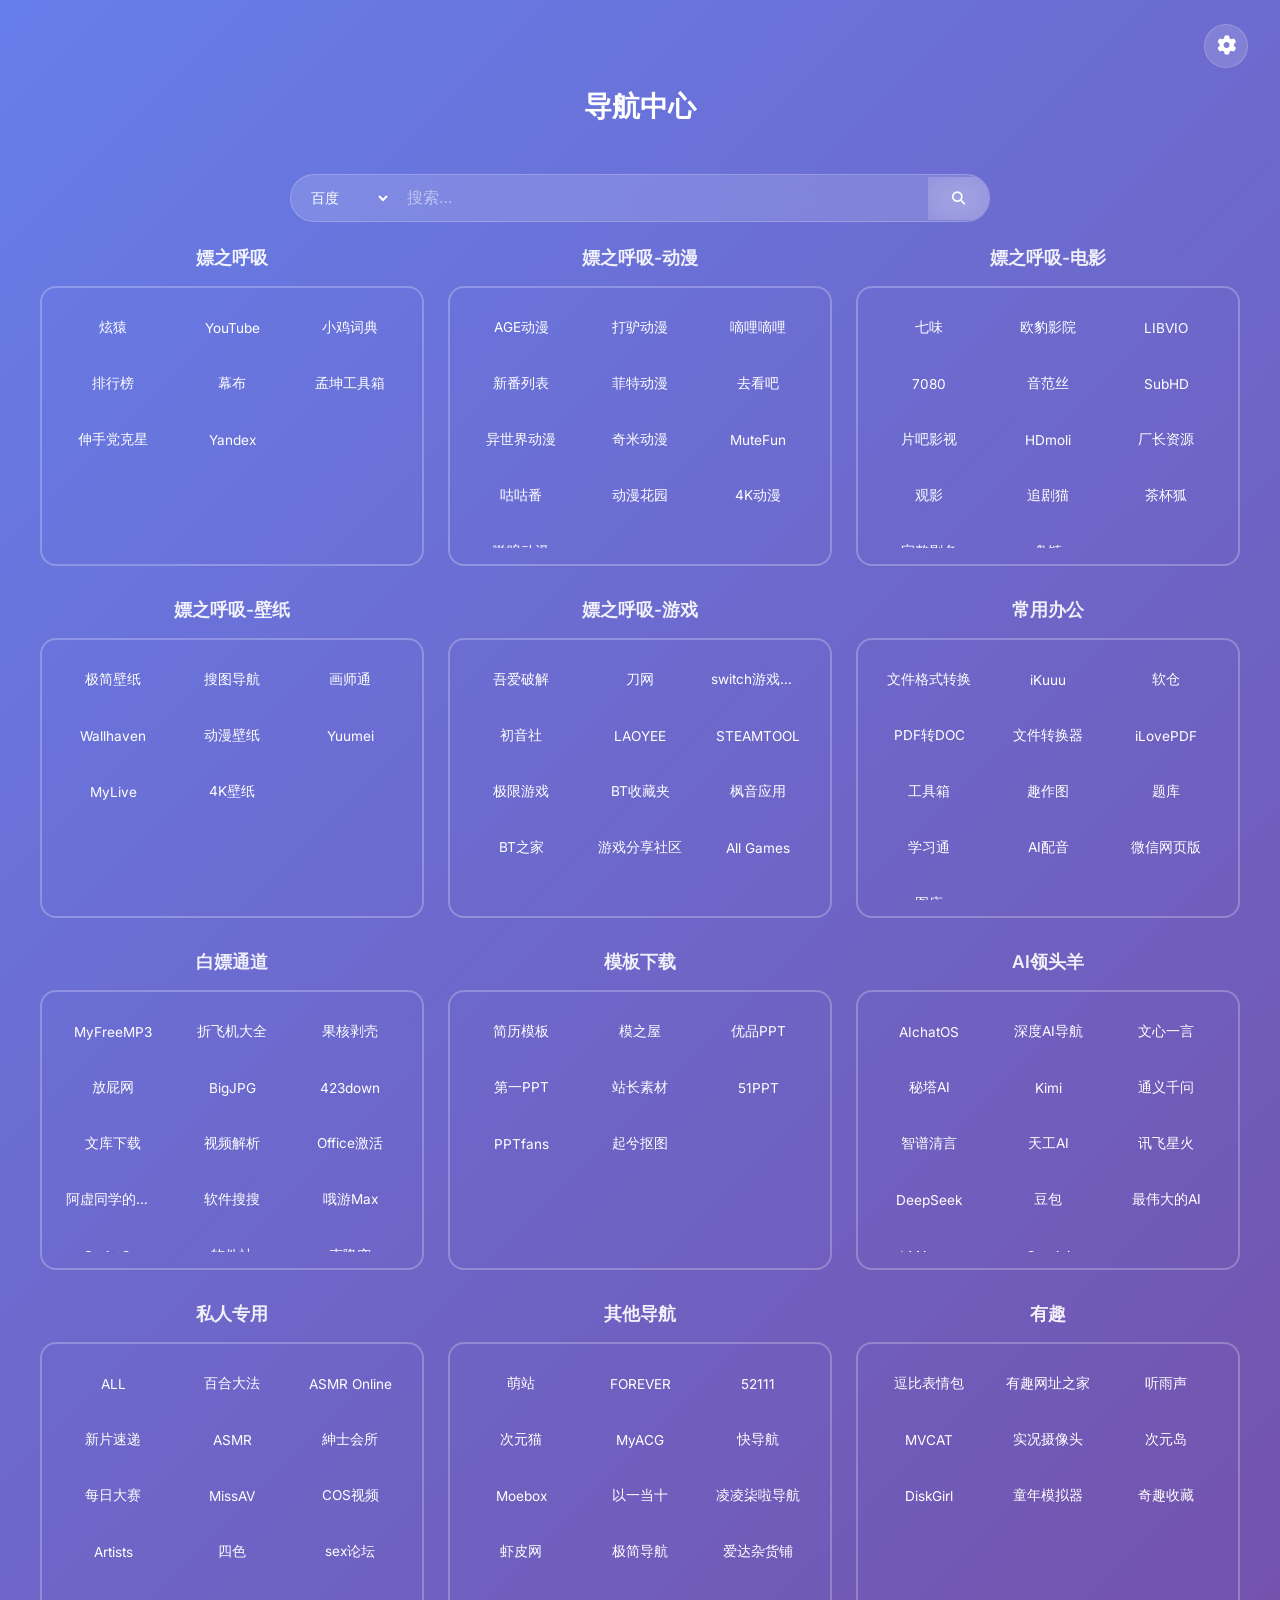
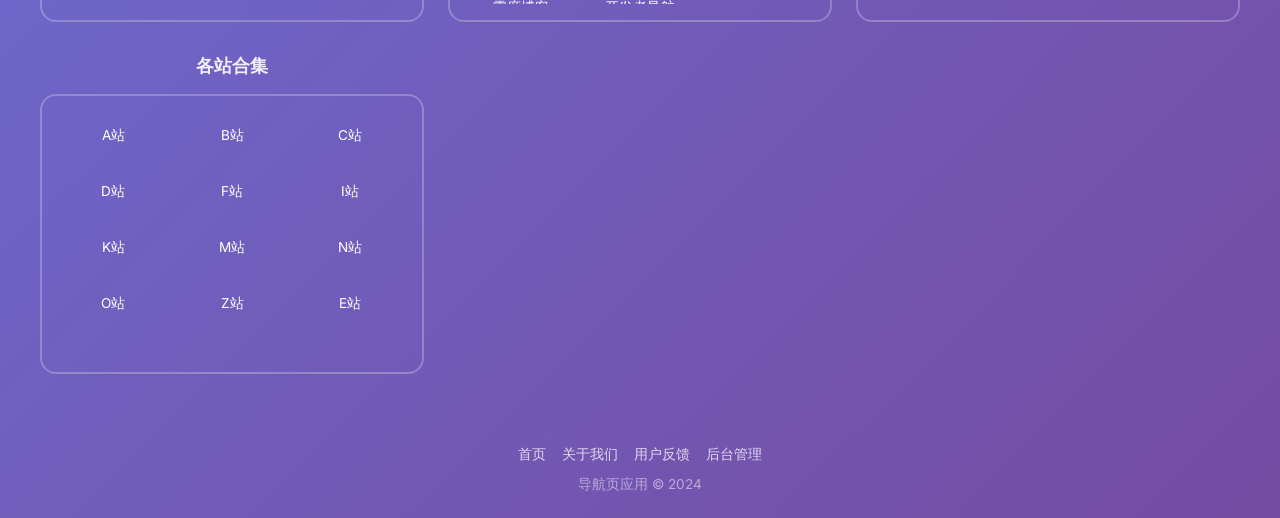
==== index.html @ 9cd2c19a "Add files via upload" ====
<!DOCTYPE html>
<html lang="zh-CN">
<head>
    <meta charset="UTF-8">
    <meta name="viewport" content="width=device-width, initial-scale=1.0">
    <title>导航页</title>
    <link rel="stylesheet" href="style.css">
    <link href="https://fonts.googleapis.com/css2?family=Inter:wght@300;400;500;600;700&display=swap" rel="stylesheet">
    <link rel="stylesheet" href="https://cdnjs.cloudflare.com/ajax/libs/font-awesome/6.4.0/css/all.min.css">
</head>
<body>
    <div id="app">
        <header class="header" id="header">
            <div class="header-content">
                <div class="logo" id="siteLogo">
                    <span>导航中心</span>
                </div>
                <div class="header-actions">
                    <button class="settings-btn" id="adminBtn" title="后台管理">
                        <i class="fas fa-cog"></i>
                    </button>
                </div>
            </div>
        </header>

        <div class="search-section">
            <div class="search-container">
                <select id="searchEngine" class="search-engine-select">
                    <option value="google">Google</option>
                    <option value="baidu" selected>百度</option>
                    <option value="bing">Bing</option>
                    <option value="nav">导航</option>
                </select>
                <div class="search-input-wrapper">
                    <input
                        type="text"
                        id="searchInput"
                        placeholder="搜索..."
                        class="search-input"
                    >
                    <button class="search-clear" id="searchClear" style="display: none;">
                        ×
                    </button>
                </div>
                <button class="search-btn" id="searchBtn">
                    <i class="fas fa-search"></i>
                </button>
            </div>
        </div>

        <main class="main-content">
            <div id="categoriesContainer" class="categories-container"></div>
        </main>

        <footer class="footer">
            <nav class="footer-links" aria-label="底部导航">
                <a href="index.html">首页</a>
                <a href="about.html">关于我们</a>
                <a href="feedback.html">用户反馈</a>
                <a href="admin.html">后台管理</a>
            </nav>
            <p>导航页应用 © 2024</p>
        </footer>
    </div>

    <div id="confirmModal" class="modal-overlay">
        <div class="modal-content small-modal">
            <div class="modal-header">
                <h2>确认删除</h2>
                <button class="modal-close" id="confirmModalClose">
                    ×
                </button>
            </div>
            <div class="modal-body">
                <p id="confirmMessage">确定要删除吗？</p>
            </div>
            <div class="modal-footer">
                <button class="btn btn-secondary" id="confirmCancel">取消</button>
                <button class="btn btn-danger" id="confirmDelete">删除</button>
            </div>
        </div>
    </div>

    <div id="loadingOverlay" class="loading-overlay">
        <div class="loading-spinner">
            <div class="spinner"></div>
            <p>加载中...</p>
        </div>
    </div>

    <script src="app.js"></script>
</body>
</html>
---- style.css ----
/* 基础样式重置 */
* {
    margin: 0;
    padding: 0;
    box-sizing: border-box;
}

/* CSS变量定义 */
:root {
    --primary-color: #6366f1;
    --primary-hover: #4f46e5;
    --secondary-color: #64748b;
    --success-color: #10b981;
    --danger-color: #ef4444;
    --warning-color: #f59e0b;
    
    --bg-gradient-1: linear-gradient(135deg, #667eea 0%, #764ba2 100%);
    --bg-gradient-2: linear-gradient(135deg, #f093fb 0%, #f5576c 100%);
    --bg-gradient-3: linear-gradient(135deg, #4facfe 0%, #00f2fe 100%);
    --bg-solid: #1e1e2e;
    
    --font-size-small: 0.9rem;
    --font-size-medium: 1rem;
    --font-size-large: 1.1rem;
    
    --transition-fast: 0.15s ease;
    --transition-normal: 0.3s ease;
    --transition-slow: 0.5s ease;
    
    --shadow-sm: 0 2px 8px rgba(0, 0, 0, 0.08);
    --shadow-md: 0 4px 16px rgba(0, 0, 0, 0.12);
    --shadow-lg: 0 8px 32px rgba(0, 0, 0, 0.16);
    --shadow-glow: 0 0 20px rgba(99, 102, 241, 0.3);
    
    --radius-sm: 8px;
    --radius-md: 12px;
    --radius-lg: 16px;
    --radius-xl: 24px;
}

/* 背景样式类 */
.bg-gradient1 { background: var(--bg-gradient-1); }
.bg-gradient2 { background: var(--bg-gradient-2); }
.bg-gradient3 { background: var(--bg-gradient-3); }
.bg-solid { background: var(--bg-solid); }
.bg-custom { 
    background-size: cover;
    background-position: center;
    background-repeat: no-repeat;
}

/* 字体大小类 */
.font-small { font-size: var(--font-size-small); }
.font-medium { font-size: var(--font-size-medium); }
.font-large { font-size: var(--font-size-large); }

/* 布局样式类 */
.layout-grid { display: grid; }
.layout-list { display: flex; flex-direction: column; }

/* 基础布局 */
html {
    scroll-behavior: smooth;
}

body {
    font-family: 'Inter', -apple-system, BlinkMacSystemFont, 'Segoe UI', Roboto, sans-serif;
    min-height: 100vh;
    background: var(--bg-gradient-1);
    color: #ffffff;
    font-size: var(--font-size-medium);
    transition: background var(--transition-normal), font-size var(--transition-fast);
    background-attachment: fixed;
    overflow-x: hidden;
}

#app {
    min-height: 100vh;
    display: flex;
    flex-direction: column;
    padding-top: 8vh;
}

/* 头部样式 */
.header {
    position: static;
    background: transparent;
    border-bottom: none;
    transition: all var(--transition-normal);
}

.header-content {
    max-width: 1200px;
    margin: 0 auto;
    padding: 1rem 2rem;
    display: flex;
    justify-content: space-between;
    align-items: center;
}

.header-actions {
    display: flex;
    align-items: center;
    gap: 0.75rem;
    animation: fadeInRight 0.5s ease;
}

body:not(.admin-page) .header-actions {
    position: fixed;
    top: 1.5rem;
    right: 2rem;
    z-index: 100;
}

.login-btn {
    display: flex;
    align-items: center;
    justify-content: center;
    width: 44px;
    height: 44px;
    padding: 0;
    background: rgba(255, 255, 255, 0.15);
    backdrop-filter: blur(10px);
    -webkit-backdrop-filter: blur(10px);
    border: 1px solid rgba(255, 255, 255, 0.2);
    border-radius: 50%;
    color: white;
    font-size: 1.3rem;
    cursor: pointer;
    transition: all var(--transition-normal);
    text-decoration: none;
    position: relative;
}

.login-btn:hover {
    background: rgba(255, 255, 255, 0.25);
    transform: scale(1.1);
    box-shadow: var(--shadow-md);
}

.logo {
    font-size: 1.75rem;
    font-weight: 700;
    text-align: center;
    flex: 1;
}

@keyframes fadeInLeft {
    from { opacity: 0; transform: translateX(-20px); }
    to { opacity: 1; transform: translateX(0); }
}

.header-actions {
    animation: fadeInRight 0.5s ease;
}

@keyframes fadeInRight {
    from { opacity: 0; transform: translateX(20px); }
    to { opacity: 1; transform: translateX(0); }
}

/* 按钮样式 */
.btn {
    display: inline-flex;
    align-items: center;
    gap: 0.5rem;
    padding: 0.625rem 1.25rem;
    border: none;
    border-radius: var(--radius-md);
    font-size: 0.9rem;
    font-weight: 500;
    cursor: pointer;
    transition: all var(--transition-fast);
    text-decoration: none;
    position: relative;
    overflow: hidden;
}

.btn::before {
    content: '';
    position: absolute;
    top: 0;
    left: -100%;
    width: 100%;
    height: 100%;
    background: linear-gradient(90deg, transparent, rgba(255, 255, 255, 0.2), transparent);
    transition: left var(--transition-normal);
}

.btn:hover::before {
    left: 100%;
}

.btn-primary {
    background: var(--primary-color);
    color: white;
}

.btn-primary:hover {
    background: var(--primary-hover);
    transform: translateY(-2px);
    box-shadow: var(--shadow-glow);
}

.btn-secondary {
    background: rgba(255, 255, 255, 0.1);
    color: white;
    border: 1px solid rgba(255, 255, 255, 0.2);
}

.btn-secondary:hover {
    background: rgba(255, 255, 255, 0.2);
    border-color: rgba(255, 255, 255, 0.3);
}

/* 设置图标按钮 */
.settings-btn {
    position: static;
    width: 44px;
    height: 44px;
    padding: 0;
    background: rgba(255, 255, 255, 0.15);
    backdrop-filter: blur(10px);
    border: 1px solid rgba(255, 255, 255, 0.2);
    border-radius: 50%;
    display: flex;
    align-items: center;
    justify-content: center;
    cursor: pointer;
    transition: all var(--transition-normal);
    color: white;
    font-size: 1.2rem;
}

.settings-btn:hover {
    background: rgba(255, 255, 255, 0.25);
    transform: rotate(90deg) scale(1.1);
    box-shadow: var(--shadow-md);
}

.settings-btn:active {
    transform: rotate(90deg) scale(0.95);
}

.btn-danger {
    background: var(--danger-color);
    color: white;
}

.btn-danger:hover {
    background: #dc2626;
    transform: translateY(-2px);
}

.btn-sm {
    padding: 0.5rem 1rem;
    font-size: 0.8rem;
}

.btn.w-full {
    width: 100%;
    justify-content: center;
}

.static-page .btn-secondary {
    background: #ffffff;
    color: #374151;
    border: 1px solid #d1d5db;
}

.static-page .btn-secondary:hover {
    background: #f9fafb;
    border-color: #9ca3af;
}

.static-page .btn-secondary i {
    color: #6b7280;
}

/* 搜索区域 */
.search-section {
    padding: 2rem 2rem 1rem;
    animation: fadeInDown 0.5s ease;
}

@keyframes fadeInDown {
    from { opacity: 0; transform: translateY(-20px); }
    to { opacity: 1; transform: translateY(0); }
}

.search-container {
    max-width: 700px;
    margin: 0 auto;
    position: relative;
    display: flex;
    align-items: center;
    background: rgba(255, 255, 255, 0.15);
    backdrop-filter: blur(20px);
    border: 1px solid rgba(255, 255, 255, 0.2);
    border-radius: var(--radius-xl);
    overflow: hidden;
    transition: all var(--transition-normal);
}

.search-container:focus-within {
    background: rgba(255, 255, 255, 0.2);
    box-shadow: 0 0 20px rgba(99, 102, 241, 0.2);
}

.search-engine-select {
    padding: 0.875rem 1rem;
    font-size: 0.9rem;
    border: none;
    background: transparent;
    color: white;
    cursor: pointer;
    min-width: 100px;
    transition: all var(--transition-fast);
}

.search-engine-select:focus {
    outline: none;
    background: rgba(255, 255, 255, 0.1);
}

.search-engine-select option {
    background: #1a1a2e;
    color: white;
}

.search-input-wrapper {
    flex: 1;
    display: flex;
    align-items: center;
}

.search-input {
    flex: 1;
    padding: 0.875rem 1rem;
    font-size: 1rem;
    border: none;
    background: transparent;
    color: white;
    transition: all var(--transition-fast);
}

.search-input:focus {
    outline: none;
}

.search-input::placeholder {
    color: rgba(255, 255, 255, 0.5);
}

.search-input.small {
    padding: 0.5rem 0.75rem;
    font-size: 0.85rem;
}

.search-clear {
    background: none;
    border: none;
    color: rgba(255, 255, 255, 0.6);
    cursor: pointer;
    font-size: 1.2rem;
    padding: 0.5rem;
    line-height: 1;
    transition: color var(--transition-fast);
    margin-right: 0.5rem;
}

.search-clear:hover {
    color: white;
}

.search-btn {
    border-radius: 0;
    padding: 0.875rem 1.5rem;
    border: none;
    background: rgba(255, 255, 255, 0.12);
    backdrop-filter: blur(12px);
    -webkit-backdrop-filter: blur(12px);
    color: white;
    transition: all var(--transition-fast);
}

.search-btn:hover {
    background: rgba(255, 255, 255, 0.22);
}

/* 主内容区域 */
.main-content {
    flex: 1;
    padding: 1rem 2rem 3rem;
    padding-top: 0;
}

.categories-container {
    max-width: 1200px;
    margin: 0 auto;
    display: grid;
    grid-template-columns: repeat(3, 1fr);
    grid-template-rows: repeat(3, 1fr);
    gap: 1.5rem;
    height: auto;
    min-height: 0;
}

.category-wrapper {
    animation: fadeInUp 0.5s ease backwards;
    display: flex;
    flex-direction: column;
    height: 100%;
}

@keyframes fadeInUp {
    from { opacity: 0; transform: translateY(20px); }
    to { opacity: 1; transform: translateY(0); }
}

.category-title {
    text-align: center;
    font-size: 1.1rem;
    font-weight: 600;
    margin-bottom: 0.5rem;
    padding: 0.5rem;
    color: rgba(255, 255, 255, 0.9);
    z-index: 1;
    position: relative;
}

.category-card {
    background: transparent;
    backdrop-filter: none;
    -webkit-backdrop-filter: none;
    border-radius: var(--radius-lg);
    padding: 1rem;
    border: 2px solid rgba(255, 255, 255, 0.25);
    transition: all var(--transition-normal);
    height: 280px;
    overflow: hidden;
    display: flex;
    flex-direction: column;
    position: relative;
    will-change: transform, background, backdrop-filter;
    backface-visibility: hidden;
    transform-style: preserve-3d;
}

.category-card::before {
    content: '';
    position: absolute;
    top: 0;
    left: 0;
    right: 0;
    bottom: 0;
    background: transparent;
    border-radius: var(--radius-lg);
    transition: all var(--transition-normal);
    pointer-events: none;
    z-index: 1;
}

.category-card:hover {
    transform: translateY(-4px);
    box-shadow: var(--shadow-lg);
    border-color: rgba(255, 255, 255, 0.4);
    background: rgba(255, 255, 255, 0.12);
    backdrop-filter: blur(16px);
    -webkit-backdrop-filter: blur(16px);
}

.category-links {
    display: grid;
    grid-template-columns: repeat(3, 1fr);
    gap: 0.5rem;
    flex: 1;
    min-height: 0;
    overflow-y: auto;
    scrollbar-width: none;
    -ms-overflow-style: none;
    height: 100%;
    max-height: none;
    padding-right: 0;
    position: relative;
    z-index: 1;
    align-content: flex-start;
}

.category-links::-webkit-scrollbar {
    display: none;
    width: 0;
}

.category-links {
    -ms-overflow-style: none;
    scrollbar-width: none;
}

.link-item {
    display: flex;
    align-items: center;
    justify-content: center;
    padding: 0.625rem 0.5rem;
    border-radius: var(--radius-sm);
    background: transparent;
    cursor: pointer;
    transition: all var(--transition-fast);
    text-decoration: none;
    color: white;
    position: relative;
    border: none;
    height: 48px;
    min-height: 48px;
    font-size: 0.85rem;
    overflow: hidden;
    white-space: nowrap;
    text-overflow: ellipsis;
    max-width: 100%;
}

.link-item::after {
    content: '';
    position: absolute;
    bottom: 0;
    left: 50%;
    width: 0;
    height: 2px;
    background: var(--primary-color);
    transition: all var(--transition-normal);
    transform: translateX(-50%);
}

.link-item:hover::after {
    width: 60%;
}

.link-item:hover {
    background: rgba(255, 255, 255, 0.2);
}

.link-name {
    font-size: 0.85rem;
    white-space: nowrap;
    overflow: hidden;
    text-overflow: ellipsis;
    text-align: center;
}

/* 列表布局样式 */
.layout-list .categories-container {
    grid-template-columns: 1fr;
    max-width: 600px;
}

.layout-list .category-links {
    grid-template-columns: 1fr;
}

/* 页脚 */
.footer {
    padding: 1.5rem;
    text-align: center;
    color: rgba(255, 255, 255, 0.5);
    font-size: 0.85rem;
}

.footer-links {
    display: flex;
    align-items: center;
    justify-content: center;
    flex-wrap: wrap;
    gap: 0.75rem 1rem;
    margin-bottom: 0.75rem;
}

.footer-links a {
    color: rgba(255, 255, 255, 0.78);
    text-decoration: none;
    font-weight: 500;
    transition: color var(--transition-fast), transform var(--transition-fast);
}

.footer-links a:hover,
.footer-links a.active {
    color: #ffffff;
    transform: translateY(-1px);
}

.admin-footer {
    color: #6b7280;
}

.admin-footer .footer-links a,
.auth-footer-links a {
    color: #4f46e5;
}

.admin-footer .footer-links a:hover,
.auth-footer-links a:hover {
    color: #312e81;
}

/* 弹窗遮罩 */
.modal-overlay {
    position: fixed;
    top: 0;
    left: 0;
    width: 100%;
    height: 100%;
    background: rgba(0, 0, 0, 0.6);
    backdrop-filter: blur(5px);
    display: none;
    align-items: center;
    justify-content: center;
    z-index: 1000;
    animation: fadeIn 0.2s ease;
}

@keyframes fadeIn {
    from { opacity: 0; }
    to { opacity: 1; }
}

.modal-overlay.active {
    display: flex;
}

.modal-content {
    background: #1a1a2e;
    border-radius: var(--radius-lg);
    width: 90%;
    max-width: 600px;
    max-height: 90vh;
    overflow: hidden;
    box-shadow: var(--shadow-lg);
    animation: slideUp 0.3s ease;
}

@keyframes slideUp {
    from { opacity: 0; transform: translateY(20px); }
    to { opacity: 1; transform: translateY(0); }
}

.small-modal {
    max-width: 450px;
}

.modal-header {
    display: flex;
    justify-content: space-between;
    align-items: center;
    padding: 1.25rem 1.5rem;
    border-bottom: 1px solid rgba(255, 255, 255, 0.1);
}

.modal-header h2 {
    font-size: 1.25rem;
    font-weight: 600;
}

.modal-close {
    background: none;
    border: none;
    color: rgba(255, 255, 255, 0.6);
    cursor: pointer;
    font-size: 1.5rem;
    padding: 0.5rem;
    border-radius: var(--radius-sm);
    transition: all var(--transition-fast);
    line-height: 1;
}

.modal-close:hover {
    background: rgba(255, 255, 255, 0.1);
    color: white;
}

.modal-body {
    padding: 1.5rem;
    max-height: calc(90vh - 140px);
    overflow-y: auto;
}

.modal-footer {
    display: flex;
    justify-content: flex-end;
    gap: 0.75rem;
    padding: 1rem 1.5rem;
    border-top: 1px solid rgba(255, 255, 255, 0.1);
}

/* 表单样式 */
.form-group {
    margin-bottom: 1rem;
}

.form-group label {
    display: block;
    font-size: 0.85rem;
    font-weight: 500;
    color: rgba(255, 255, 255, 0.8);
    margin-bottom: 0.5rem;
}

.form-group input,
.form-group select {
    width: 100%;
    padding: 0.75rem;
    border: 1px solid rgba(255, 255, 255, 0.2);
    border-radius: var(--radius-sm);
    background: rgba(255, 255, 255, 0.05);
    color: white;
    font-size: 0.9rem;
    transition: all var(--transition-fast);
}

.form-group input:focus,
.form-group select:focus {
    outline: none;
    border-color: var(--primary-color);
    background: rgba(255, 255, 255, 0.1);
}

.form-group input::placeholder {
    color: rgba(255, 255, 255, 0.4);
}

.form-row {
    display: flex;
    gap: 0.75rem;
    align-items: flex-end;
}

.flex-1 {
    flex: 1;
}

/* 加载动画 */
.loading-overlay {
    position: fixed;
    top: 0;
    left: 0;
    width: 100%;
    height: 100%;
    background: rgba(0, 0, 0, 0.8);
    display: flex;
    align-items: center;
    justify-content: center;
    z-index: 2000;
}

.loading-spinner {
    display: flex;
    flex-direction: column;
    align-items: center;
    gap: 1rem;
}

.spinner {
    width: 50px;
    height: 50px;
    border: 4px solid rgba(255, 255, 255, 0.1);
    border-top-color: var(--primary-color);
    border-radius: 50%;
    animation: spin 1s linear infinite;
}

@keyframes spin {
    to { transform: rotate(360deg); }
}

.loading-spinner p {
    color: rgba(255, 255, 255, 0.7);
    font-size: 0.9rem;
}

/* 响应式设计 */
@media (max-width: 768px) {
    .header-content {
        padding: 0.75rem 1rem;
    }

    .logo {
        font-size: 1.25rem;
    }

    .search-section {
        padding: 1.5rem 1rem 0.5rem;
    }

    .search-container {
        flex-wrap: wrap;
    }

    .search-engine-select {
        flex: 1;
        min-width: auto;
    }

    .search-input {
        flex: 1;
        min-width: 200px;
    }

    .main-content {
        padding: 0.5rem 1rem 2rem;
    }

    .categories-container {
        grid-template-columns: 1fr;
        gap: 1rem;
    }

    .category-card {
        padding: 0.75rem;
    }

    .category-links {
        grid-template-columns: repeat(2, 1fr);
    }

    .modal-content {
        width: 95%;
        margin: 1rem;
    }
}

@media (max-width: 480px) {
    .header-content {
        padding: 0.5rem 0.75rem;
    }

    .logo {
        font-size: 1.1rem;
    }

    .btn {
        padding: 0.5rem 0.75rem;
        font-size: 0.8rem;
    }

    .search-input {
        padding: 0.75rem;
    }

    .category-title {
        font-size: 1rem;
    }

    .link-name {
        font-size: 0.8rem;
    }

    .category-links {
        grid-template-columns: 1fr;
    }
}

/* 滚动条样式 - 隐藏页面右侧滚动条 */
::-webkit-scrollbar {
    width: 0;
    height: 0;
}

::-webkit-scrollbar-track {
    background: transparent;
}

::-webkit-scrollbar-thumb {
    background: transparent;
}

/* 分类夹内部滚动条 - 隐藏但保留功能 */

/* 动画性能优化 */
.category-card,
.link-item,
.btn {
    will-change: transform;
    backface-visibility: hidden;
}

/* 焦点样式 */
button:focus-visible,
input:focus-visible,
select:focus-visible {
    outline: 2px solid var(--primary-color);
    outline-offset: 2px;
}

/* Toast提示 */
.toast {
    animation: slideUp 0.3s ease;
}

/* ===== 后台管理页面样式 ===== */
.admin-page {
    background: #ffffff;
    min-height: 100vh;
    display: flex;
    flex-direction: column;
    color: #1a1a2e;
}

.admin-header {
    background: #ffffff;
    border-bottom: 1px solid #e5e7eb;
    position: sticky;
    top: 0;
    z-index: 100;
    box-shadow: 0 2px 8px rgba(0, 0, 0, 0.05);
}

.admin-header-content {
    max-width: 1400px;
    margin: 0 auto;
    padding: 1rem 2rem;
    display: flex;
    justify-content: space-between;
    align-items: center;
    gap: 2rem;
}

.admin-header .logo {
    font-size: 1.25rem;
    font-weight: 600;
    flex: none;
    color: #1a1a2e;
}

.admin-top-nav {
    flex: 1;
    display: flex;
    justify-content: center;
    gap: 0.5rem;
}

.admin-main {
    flex: 1;
    display: flex;
    flex-direction: column;
}

.quick-add-section {
    padding: 1rem 2rem;
    background: #f9fafb;
    border-bottom: 1px solid #e5e7eb;
}

.quick-add-container {
    max-width: 1400px;
    margin: 0 auto;
}

.quick-add-header {
    margin-bottom: 0.75rem;
}

.quick-add-header h3 {
    font-size: 0.95rem;
    font-weight: 600;
    color: #374151;
}

.quick-add-btn {
    padding: 0.75rem 1.5rem;
    white-space: nowrap;
    align-self: flex-end;
    margin-bottom: 0.5rem;
}

.admin-content {
    flex: 1;
}

.nav-item {
    display: flex;
    align-items: center;
    gap: 0.5rem;
    padding: 0.625rem 1.25rem;
    background: none;
    border: none;
    color: #6b7280;
    cursor: pointer;
    font-size: 0.9rem;
    text-align: center;
    transition: all var(--transition-fast);
    border-radius: var(--radius-md);
    border-bottom: 2px solid transparent;
}

.nav-item:hover {
    background: rgba(99, 102, 241, 0.05);
    color: #374151;
}

.nav-item.active {
    background: rgba(99, 102, 241, 0.1);
    color: var(--primary-color);
    border-bottom-color: var(--primary-color);
}

.admin-panel {
    flex: 1;
    padding: 1.5rem 2rem;
    overflow-y: auto;
}

.panel-section {
    animation: fadeIn 0.2s ease;
}

.panel-header {
    display: flex;
    justify-content: space-between;
    align-items: center;
    margin-bottom: 1.5rem;
    flex-wrap: wrap;
    gap: 1rem;
}

.panel-title h2 {
    font-size: 1.25rem;
    font-weight: 600;
    color: #1a1a2e;
    margin-bottom: 0.25rem;
}

.panel-title p {
    font-size: 0.85rem;
    color: #6b7280;
}

/* 一体化搜索框 */
.integrated-search {
    display: flex;
    align-items: center;
    background: #ffffff;
    border: 1px solid #d1d5db;
    border-radius: var(--radius-lg);
    overflow: hidden;
    box-shadow: 0 1px 2px rgba(0, 0, 0, 0.05);
}

.integrated-search select {
    padding: 0.5rem 0.75rem;
    font-size: 0.85rem;
    border: none;
    border-right: 1px solid #e5e7eb;
    background: #f9fafb;
    color: #374151;
    cursor: pointer;
    outline: none;
    min-width: 80px;
}

.integrated-search select option {
    background: #ffffff;
    color: #374151;
}

.integrated-search input {
    flex: 1;
    padding: 0.5rem 0.75rem;
    font-size: 0.85rem;
    border: none;
    background: transparent;
    color: #1a1a2e;
    outline: none;
}

.integrated-search input::placeholder {
    color: #9ca3af;
}

.integrated-search button {
    padding: 0.5rem 1rem;
    background: var(--primary-color);
    border: none;
    color: white;
    cursor: pointer;
    transition: background var(--transition-fast);
    display: flex;
    align-items: center;
    gap: 0.25rem;
}

.integrated-search button:hover {
    background: var(--primary-hover);
}

.integrated-search:focus-within {
    border-color: var(--primary-color);
    box-shadow: 0 0 0 3px rgba(99, 102, 241, 0.1);
}

.list-container {
    display: flex;
    flex-direction: column;
    gap: 0.5rem;
}

.list-container.sortable .list-item {
    cursor: move;
}

.list-item {
    display: flex;
    align-items: center;
    justify-content: space-between;
    padding: 0.875rem 1rem;
    background: #ffffff;
    border: 1px solid #e5e7eb;
    border-radius: var(--radius-md);
    transition: all var(--transition-fast);
}

.list-item:hover {
    background: #f9fafb;
    border-color: #d1d5db;
}

.list-item.dragging {
    opacity: 0.5;
    border-color: var(--primary-color);
}

.list-item-content {
    display: flex;
    align-items: center;
    gap: 0.75rem;
}

.list-item-info {
    display: flex;
    flex-direction: column;
    gap: 0.25rem;
}

.list-item-name {
    font-size: 0.95rem;
    font-weight: 500;
    color: #1a1a2e;
}

.list-item-meta {
    font-size: 0.8rem;
    color: #6b7280;
}

.list-item-actions {
    display: flex;
    gap: 0.25rem;
}

.list-item-actions button {
    padding: 0.4rem;
    background: none;
    border: none;
    color: #6b7280;
    cursor: pointer;
    border-radius: var(--radius-sm);
    transition: all var(--transition-fast);
    font-size: 0.85rem;
}

.list-item-actions button:hover {
    background: #f3f4f6;
    color: #374151;
}

.order-btn:hover {
    color: var(--primary-color) !important;
}

.edit-btn:hover {
    color: var(--primary-color) !important;
}

.delete-btn:hover {
    color: var(--danger-color) !important;
}

.empty-state {
    text-align: center;
    padding: 3rem;
    color: #9ca3af;
}

.empty-state i {
    font-size: 3rem;
    margin-bottom: 1rem;
    opacity: 0.5;
}

/* 设置面板样式 */
.settings-grid {
    display: grid;
    grid-template-columns: repeat(auto-fill, minmax(280px, 1fr));
    gap: 1.5rem;
    margin-bottom: 2rem;
}

.setting-card {
    background: #ffffff;
    border: 1px solid #e5e7eb;
    border-radius: var(--radius-lg);
    padding: 1.5rem;
}

.setting-card h3 {
    font-size: 0.95rem;
    font-weight: 600;
    color: #374151;
    margin-bottom: 0.75rem;
}

.import-export-card {
    display: flex;
    flex-direction: column;
    gap: 0.75rem;
}

.color-picker {
    display: flex;
    gap: 0.5rem;
}

.color-option {
    width: 40px;
    height: 40px;
    border-radius: 50%;
    border: 2px solid transparent;
    cursor: pointer;
    transition: all var(--transition-fast);
}

.color-option:hover {
    transform: scale(1.1);
}

.color-option.active {
    border-color: #374151;
    transform: scale(1.1);
}

.bg-picker,
.font-size-picker,
.layout-picker {
    display: flex;
    gap: 0.5rem;
    flex-wrap: wrap;
}

.bg-option,
.font-option,
.layout-option {
    padding: 0.5rem 1rem;
    background: #f3f4f6;
    border: 1px solid #d1d5db;
    border-radius: var(--radius-sm);
    color: #374151;
    cursor: pointer;
    font-size: 0.85rem;
    transition: all var(--transition-fast);
}

.bg-option:hover,
.font-option:hover,
.layout-option:hover {
    background: #e5e7eb;
}

.bg-option.active,
.font-option.active,
.layout-option.active {
    background: var(--primary-color);
    border-color: var(--primary-color);
    color: white;
}

.settings-actions {
    display: flex;
    justify-content: flex-end;
    gap: 0.75rem;
    padding-top: 1rem;
    border-top: 1px solid #e5e7eb;
}

.file-input {
    display: none;
}

/* 后台自定义背景图片设置 */
.bg-preview-container {
    margin-top: 1rem;
    border: 2px dashed #d1d5db;
    border-radius: var(--radius-md);
    overflow: hidden;
    min-height: 150px;
    display: flex;
    align-items: center;
    justify-content: center;
    background: #f9fafb;
    position: relative;
}

.bg-preview-container.has-image {
    border-style: solid;
    border-color: var(--primary-color);
}

.bg-preview {
    max-width: 100%;
    max-height: 150px;
    object-fit: cover;
}

.bg-preview-placeholder {
    text-align: center;
    color: #9ca3af;
    padding: 1rem;
}

.bg-preview-placeholder i {
    font-size: 2rem;
    margin-bottom: 0.5rem;
    display: block;
}

.bg-preview-placeholder p {
    font-size: 0.85rem;
}

.bg-actions {
    margin-top: 1rem;
    display: flex;
    gap: 0.5rem;
}

.bg-actions .btn {
    flex: 1;
}

/* 本地图片上传样式 */
.local-image-upload {
    display: flex;
    flex-direction: column;
    gap: 0.5rem;
}

.upload-btn {
    display: inline-flex;
    align-items: center;
    justify-content: center;
    gap: 0.5rem;
    padding: 0.75rem 1.25rem;
    background: #f3f4f6;
    border: 1px solid #d1d5db;
    border-radius: var(--radius-md);
    color: #374151;
    cursor: pointer;
    font-size: 0.9rem;
    transition: all var(--transition-fast);
    text-align: center;
}

.upload-btn:hover {
    background: #e5e7eb;
    border-color: #9ca3af;
}

.upload-btn i {
    font-size: 1rem;
}

.upload-hint {
    font-size: 0.8rem;
    color: #9ca3af;
}

.bg-preview-container .preview-info {
    position: absolute;
    bottom: 0;
    left: 0;
    right: 0;
    padding: 0.5rem;
    background: rgba(0, 0, 0, 0.6);
    color: white;
    font-size: 0.75rem;
    text-align: center;
}

@media (max-width: 768px) {
    .bg-actions {
        flex-direction: column;
    }
    
    .upload-btn {
        padding: 0.625rem 1rem;
        font-size: 0.85rem;
    }
}

/* 后台响应式 */
@media (max-width: 768px) {
    .admin-header-content {
        flex-direction: column;
        gap: 1rem;
        padding: 0.75rem 1rem;
    }

    .admin-top-nav {
        flex-wrap: wrap;
        width: 100%;
    }

    .nav-item {
        padding: 0.5rem 1rem;
        font-size: 0.85rem;
    }

    .admin-panel {
        padding: 1rem;
    }

    .quick-add-section {
        padding: 1rem;
    }

    .quick-add-form .form-row {
        flex-direction: column;
    }

    .quick-add-btn {
        width: 100%;
        justify-content: center;
    }

    .panel-header {
        flex-direction: column;
        align-items: flex-start;
    }

    .integrated-search {
        width: 100%;
    }

    .admin-page .header-actions {
        width: 100%;
        display: flex;
        gap: 0.5rem;
    }

    .admin-page .header-actions .btn {
        flex: 1;
    }
}

/* 后台按钮样式重写 */
.admin-page .btn-primary {
    background: var(--primary-color);
    color: white;
}

.admin-page .btn-primary:hover {
    background: var(--primary-hover);
}

.admin-page .btn-secondary {
    background: #f3f4f6;
    color: #374151;
    border: 1px solid #d1d5db;
}

.admin-page .btn-secondary:hover {
    background: #e5e7eb;
}

.admin-page .btn-danger {
    background: var(--danger-color);
    color: white;
}

/* 后台表单样式重写 */
.admin-page .form-group label {
    color: #374151;
}

.admin-page .form-group input,
.admin-page .form-group select {
    background: #ffffff;
    border: 1px solid #d1d5db;
    color: #1a1a2e;
}

.admin-page .form-group input:focus,
.admin-page .form-group select:focus {
    border-color: var(--primary-color);
    box-shadow: 0 0 0 3px rgba(99, 102, 241, 0.1);
}

.admin-page .form-group input::placeholder {
    color: #9ca3af;
}

/* 后台弹窗样式 */
.admin-page .modal-overlay {
    background: rgba(0, 0, 0, 0.5);
}

.admin-page .modal-content {
    background: #ffffff;
    border: 1px solid #e5e7eb;
}

.admin-page .modal-header {
    border-bottom: 1px solid #e5e7eb;
}

.admin-page .modal-header h2 {
    color: #1a1a2e;
}

.admin-page .modal-close {
    color: #6b7280;
}

.admin-page .modal-close:hover {
    background: #f3f4f6;
    color: #1a1a2e;
}

.admin-page .modal-footer {
    border-top: 1px solid #e5e7eb;
}

/* ===== 认证页面样式 ===== */
.auth-page {
    background: #ffffff;
    min-height: 100vh;
    display: flex;
    align-items: center;
    justify-content: center;
    padding: 1rem;
}

.auth-container {
    width: 100%;
    max-width: 420px;
}

.auth-card {
    background: #ffffff;
    border: 1px solid #e5e7eb;
    border-radius: var(--radius-xl);
    padding: 2.5rem;
    box-shadow: var(--shadow-lg);
}

.auth-header {
    text-align: center;
    margin-bottom: 2rem;
}

.auth-logo {
    width: 70px;
    height: 70px;
    margin: 0 auto 1.5rem;
    background: rgba(99, 102, 241, 0.1);
    border-radius: 50%;
    display: flex;
    align-items: center;
    justify-content: center;
    font-size: 2rem;
    color: var(--primary-color);
}

.auth-header h1 {
    font-size: 1.75rem;
    font-weight: 600;
    margin-bottom: 0.5rem;
    color: #1a1a2e;
}

.auth-header p {
    color: #6b7280;
    font-size: 0.95rem;
}

.auth-form {
    display: flex;
    flex-direction: column;
    gap: 1.25rem;
}

.auth-form .form-group {
    margin-bottom: 0;
}

.auth-form .form-group label {
    display: block;
    font-size: 0.85rem;
    font-weight: 500;
    color: #374151;
    margin-bottom: 0.5rem;
}

.auth-form .input-wrapper {
    position: relative;
    display: flex;
    align-items: center;
}

.auth-form .input-wrapper i {
    position: absolute;
    left: 1rem;
    color: #9ca3af;
    font-size: 0.95rem;
}

.auth-form .input-wrapper input {
    width: 100%;
    padding: 0.875rem 1rem 0.875rem 2.75rem;
    border: 1px solid #d1d5db;
    border-radius: var(--radius-md);
    background: #ffffff;
    color: #1a1a2e;
    font-size: 0.95rem;
    transition: all var(--transition-fast);
}

.auth-form .input-wrapper input:focus {
    outline: none;
    border-color: var(--primary-color);
    box-shadow: 0 0 0 3px rgba(99, 102, 241, 0.1);
}

.auth-form .input-wrapper input::placeholder {
    color: #9ca3af;
}

.auth-form .form-check {
    margin-top: 0.25rem;
}

.auth-form .checkbox-label {
    display: flex;
    align-items: center;
    gap: 0.625rem;
    cursor: pointer;
    font-size: 0.85rem;
    color: #374151;
}

.auth-form .checkbox-label input[type="checkbox"] {
    width: 16px;
    height: 16px;
    cursor: pointer;
    accent-color: var(--primary-color);
}

.auth-form .checkbox-label input[type="checkbox"] + span:not(.checkmark) {
    margin-left: 0;
}

.auth-form .remember-duration {
    display: flex;
    align-items: center;
    gap: 1rem;
    margin-top: -0.5rem;
}

.auth-form .radio-label {
    display: inline-flex;
    align-items: center;
    gap: 0.5rem;
    cursor: pointer;
    font-size: 0.85rem;
    color: #374151;
}

.auth-form .radio-label input[type="radio"] {
    width: 15px;
    height: 15px;
    cursor: pointer;
    accent-color: var(--primary-color);
}

.auth-form .btn-primary {
    padding: 0.875rem;
    font-size: 0.95rem;
    font-weight: 600;
}

.auth-footer {
    margin-top: 1.5rem;
    text-align: center;
}

.auth-footer p {
    color: #6b7280;
    font-size: 0.85rem;
    margin-bottom: 0.5rem;
}

.auth-footer p:last-child {
    margin-bottom: 0;
}

.auth-link {
    color: var(--primary-color);
    text-decoration: none;
    font-weight: 500;
    transition: color var(--transition-fast);
}

.auth-link:hover {
    color: var(--primary-hover);
    text-decoration: underline;
}

.auth-links {
    margin-top: 1.5rem;
    text-align: center;
}

.back-link {
    display: inline-flex;
    align-items: center;
    gap: 0.5rem;
    color: #6b7280;
    text-decoration: none;
    font-size: 0.9rem;
    transition: all var(--transition-fast);
}

.back-link:hover {
    color: #374151;
    text-decoration: underline;
}

.auth-footer-links {
    margin: 1rem 0 0;
}

/* 认证页面响应式 */
@media (max-width: 480px) {
    .auth-card {
        padding: 1.75rem 1.5rem;
    }
    
    .auth-header h1 {
        font-size: 1.5rem;
    }
    
    .auth-logo {
        width: 60px;
        height: 60px;
        font-size: 1.75rem;
    }
}

/* ===== 静态内容页面 ===== */
.static-page {
    min-height: 100vh;
    background: #f9fafb;
    color: #1a1a2e;
}

.static-shell {
    min-height: 100vh;
    display: flex;
    flex-direction: column;
}

.static-header {
    width: min(1200px, calc(100% - 2rem));
    margin: 0 auto;
    padding: 1rem 0;
    display: flex;
    align-items: center;
    justify-content: space-between;
    gap: 1rem;
    background: #ffffff;
    border-bottom: 1px solid #e5e7eb;
    box-shadow: 0 2px 8px rgba(0, 0, 0, 0.05);
}

.static-brand {
    display: inline-flex;
    align-items: center;
    gap: 0.65rem;
    color: #1a1a2e;
    text-decoration: none;
    font-size: 1.2rem;
    font-weight: 700;
}

.static-brand i {
    width: 40px;
    height: 40px;
    display: inline-flex;
    align-items: center;
    justify-content: center;
    border-radius: 50%;
    background: rgba(99, 102, 241, 0.1);
    color: var(--primary-color);
}

.static-nav {
    display: flex;
    align-items: center;
    justify-content: flex-end;
    flex-wrap: wrap;
    gap: 0.25rem;
}

.static-nav a {
    color: #6b7280;
    text-decoration: none;
    padding: 0.625rem 1rem;
    border-radius: var(--radius-md);
    font-size: 0.9rem;
    font-weight: 500;
    transition: all var(--transition-fast);
}

.static-nav a:hover {
    color: var(--primary-color);
    background: rgba(99, 102, 241, 0.05);
}

.static-nav a.active {
    color: var(--primary-color);
    background: rgba(99, 102, 241, 0.1);
}

.static-main {
    width: min(1200px, calc(100% - 2rem));
    margin: 0 auto;
    flex: 1;
    padding: 3rem 0 2rem;
}

.static-eyebrow {
    margin-bottom: 0.75rem;
    color: var(--primary-color);
    font-size: 0.78rem;
    font-weight: 700;
    text-transform: uppercase;
    letter-spacing: 0.5px;
}

.about-intro {
    display: grid;
    grid-template-columns: minmax(0, 720px);
    margin-bottom: 2rem;
}

.about-intro h1,
.feedback-heading h1 {
    max-width: 780px;
    margin-bottom: 1rem;
    font-size: 2.25rem;
    line-height: 1.2;
    color: #1a1a2e;
    font-weight: 600;
}

.about-intro p,
.feedback-heading p {
    max-width: 760px;
    color: #6b7280;
    line-height: 1.8;
    font-size: 1rem;
}

.photo-carousel {
    position: relative;
    height: clamp(260px, 45vw, 460px);
    margin: 2rem 0;
    overflow: hidden;
    border-radius: var(--radius-lg);
    border: 1px solid #e5e7eb;
    background: #ffffff;
    box-shadow: var(--shadow-md);
}

.carousel-photo {
    position: absolute;
    inset: 0;
    width: 100%;
    height: 100%;
    object-fit: cover;
    opacity: 0;
    transition: opacity var(--transition-slow);
}

.carousel-photo.active {
    opacity: 1;
}

.carousel-dots {
    position: absolute;
    left: 50%;
    bottom: 1rem;
    display: flex;
    gap: 0.5rem;
    transform: translateX(-50%);
}

.carousel-dots span {
    width: 10px;
    height: 10px;
    border-radius: 50%;
    background: #d1d5db;
    transition: all var(--transition-fast);
}

.carousel-dots span.active {
    background: var(--primary-color);
    transform: scale(1.2);
}

.about-values,
.suggestion-list {
    display: grid;
    grid-template-columns: repeat(3, 1fr);
    gap: 1.5rem;
}

.about-values > div,
.suggestion-list article,
.feedback-form-section {
    border-radius: var(--radius-lg);
    border: 1px solid #e5e7eb;
    background: #ffffff;
    box-shadow: var(--shadow-sm);
    transition: all var(--transition-fast);
}

.about-values > div:hover,
.suggestion-list article:hover,
.feedback-form-section:hover {
    box-shadow: var(--shadow-md);
    border-color: #d1d5db;
}

.about-values > div {
    padding: 1.5rem;
}

.about-values i,
.suggestion-list i {
    margin-bottom: 1rem;
    color: var(--primary-color);
    font-size: 1.5rem;
}

.about-values h2,
.suggestion-list h2 {
    margin-bottom: 0.5rem;
    font-size: 1.05rem;
    color: #1a1a2e;
    font-weight: 600;
}

.about-values p,
.suggestion-list p {
    color: #6b7280;
    line-height: 1.7;
    font-size: 0.9rem;
}

.feedback-heading {
    margin-bottom: 2rem;
}

.suggestion-list article {
    display: flex;
    gap: 1rem;
    padding: 1.5rem;
}

.suggestion-list i {
    flex: 0 0 auto;
    margin-bottom: 0;
    margin-top: 0.25rem;
}

.feedback-form-section {
    margin-top: 1rem;
    padding: 1.5rem;
}

.feedback-form {
    display: grid;
    gap: 1.25rem;
}

.feedback-form input,
.feedback-form select,
.feedback-form textarea {
    width: 100%;
    padding: 0.875rem 1rem;
    border: 1px solid #d1d5db;
    border-radius: var(--radius-md);
    background: #ffffff;
    color: #1a1a2e;
    font-size: 0.95rem;
    outline: none;
    transition: all var(--transition-fast);
}

.feedback-form input:focus,
.feedback-form select:focus,
.feedback-form textarea:focus {
    border-color: var(--primary-color);
    box-shadow: 0 0 0 3px rgba(99, 102, 241, 0.1);
}

.feedback-form textarea {
    resize: vertical;
    min-height: 140px;
}

.feedback-form input::placeholder,
.feedback-form textarea::placeholder {
    color: #9ca3af;
}

.feedback-form select option {
    color: #1a1a2e;
    background: #ffffff;
}

.feedback-result {
    min-height: 1.5rem;
    margin-top: 1rem;
    color: var(--success-color);
    font-weight: 600;
    font-size: 0.9rem;
}

@media (max-width: 768px) {
    .static-header {
        align-items: flex-start;
        flex-direction: column;
        padding: 0.75rem 1rem;
    }

    .static-nav {
        justify-content: flex-start;
        width: 100%;
    }

    .static-nav a {
        padding: 0.5rem 0.75rem;
        font-size: 0.85rem;
    }

    .static-main {
        padding-top: 2rem;
    }

    .about-intro h1,
    .feedback-heading h1 {
        font-size: 1.75rem;
    }

    .about-values,
    .suggestion-list {
        grid-template-columns: 1fr;
    }

    .photo-carousel {
        height: 240px;
    }
}

@media (max-width: 768px) {
    .static-header {
        align-items: flex-start;
        flex-direction: column;
    }

    .static-nav {
        justify-content: flex-start;
    }

    .static-main {
        padding-top: 2rem;
    }

    .about-intro h1,
    .feedback-heading h1 {
        font-size: 1.8rem;
    }

    .about-values,
    .suggestion-list {
        grid-template-columns: 1fr;
    }
}

/* ===== 全宽导航栏 ===== */
.static-header-full {
    position: sticky;
    top: 0;
    z-index: 100;
    width: 100%;
    background: #ffffff;
    border-bottom: 1px solid #e5e7eb;
    box-shadow: 0 2px 8px rgba(0, 0, 0, 0.05);
}

.header-container {
    max-width: 1400px;
    margin: 0 auto;
    padding: 1rem 2rem;
    display: flex;
    align-items: center;
    justify-content: space-between;
    gap: 1rem;
}

.static-header-full .static-brand {
    display: inline-flex;
    align-items: center;
    gap: 0.65rem;
    color: #1a1a2e;
    text-decoration: none;
    font-size: 1.2rem;
    font-weight: 700;
}

.static-header-full .static-brand i {
    width: 40px;
    height: 40px;
    display: inline-flex;
    align-items: center;
    justify-content: center;
    border-radius: 50%;
    background: rgba(99, 102, 241, 0.1);
    color: var(--primary-color);
}

.static-header-full .static-nav {
    display: flex;
    align-items: center;
    gap: 0.25rem;
}

.static-header-full .static-nav a {
    color: #6b7280;
    text-decoration: none;
    padding: 0.625rem 1rem;
    border-radius: var(--radius-md);
    font-size: 0.9rem;
    font-weight: 500;
    transition: all var(--transition-fast);
}

.static-header-full .static-nav a:hover {
    color: var(--primary-color);
    background: rgba(99, 102, 241, 0.05);
}

.static-header-full .static-nav a.active {
    color: var(--primary-color);
    background: rgba(99, 102, 241, 0.1);
}

.mobile-menu-toggle {
    display: none;
    padding: 0.5rem;
    background: none;
    border: none;
    color: #374151;
    font-size: 1.25rem;
    cursor: pointer;
}

/* ===== 反馈页面布局 ===== */
.feedback-main {
    padding: 2rem 0;
}

.feedback-layout {
    display: grid;
    grid-template-columns: 1fr 1fr;
    gap: 2rem;
    align-items: start;
}

.feedback-left {
    display: flex;
    flex-direction: column;
    gap: 1.5rem;
}

.feedback-right {
    position: sticky;
    top: 100px;
}

/* ===== 反馈列表样式 ===== */
.feedback-list-header {
    display: flex;
    justify-content: space-between;
    align-items: center;
    margin-bottom: 1rem;
    gap: 1rem;
}

.feedback-list-header h2 {
    display: flex;
    align-items: center;
    gap: 0.5rem;
    font-size: 1.1rem;
    font-weight: 600;
    color: #1a1a2e;
}

.feedback-list-header h2 i {
    color: var(--primary-color);
}

.feedback-count {
    display: inline-flex;
    align-items: center;
    justify-content: center;
    min-width: 24px;
    height: 24px;
    padding: 0 0.5rem;
    background: var(--primary-color);
    color: white;
    font-size: 0.75rem;
    font-weight: 600;
    border-radius: 12px;
}

.suggestion-list {
    display: flex;
    flex-direction: column;
    gap: 1rem;
    max-height: calc(100vh - 200px);
    overflow-y: auto;
    padding-right: 0.5rem;
}

.suggestion-list::-webkit-scrollbar {
    width: 6px;
}

.suggestion-list::-webkit-scrollbar-track {
    background: #f1f1f1;
    border-radius: 3px;
}

.suggestion-list::-webkit-scrollbar-thumb {
    background: #d1d5db;
    border-radius: 3px;
}

.suggestion-list::-webkit-scrollbar-thumb:hover {
    background: #9ca3af;
}

.suggestion-item {
    background: #ffffff;
    border: 1px solid #e5e7eb;
    border-radius: var(--radius-lg);
    padding: 1.25rem;
    transition: all var(--transition-fast);
    animation: slideIn 0.3s ease;
}

.suggestion-item:hover {
    box-shadow: var(--shadow-md);
    border-color: #d1d5db;
}

.suggestion-item.system-item {
    border-left: 3px solid var(--primary-color);
}

.suggestion-header {
    display: flex;
    justify-content: space-between;
    align-items: center;
    margin-bottom: 0.5rem;
    gap: 0.5rem;
}

.suggestion-author {
    display: flex;
    align-items: center;
    gap: 0.5rem;
}

.suggestion-author i {
    color: #9ca3af;
    font-size: 0.9rem;
}

.author-name {
    font-weight: 600;
    font-size: 0.9rem;
    color: #374151;
}

.system-badge {
    font-size: 0.7rem;
    padding: 0.15rem 0.4rem;
    background: rgba(99, 102, 241, 0.1);
    color: var(--primary-color);
    border-radius: 4px;
}

.suggestion-time {
    font-size: 0.8rem;
    color: #9ca3af;
}

.suggestion-type {
    display: inline-block;
    font-size: 0.75rem;
    padding: 0.25rem 0.5rem;
    background: #f3f4f6;
    color: #6b7280;
    border-radius: 4px;
    margin-bottom: 0.5rem;
}

.suggestion-content {
    color: #4b5563;
    line-height: 1.6;
    font-size: 0.9rem;
    margin: 0;
}

/* ===== 增强表单样式 ===== */
.feedback-form-section {
    background: #ffffff;
    border: 1px solid #e5e7eb;
    border-radius: var(--radius-lg);
    padding: 1.5rem;
    box-shadow: var(--shadow-sm);
}

.feedback-form {
    display: flex;
    flex-direction: column;
    gap: 1.25rem;
}

.feedback-form .form-group {
    display: flex;
    flex-direction: column;
    gap: 0.5rem;
}

.feedback-form label {
    font-size: 0.85rem;
    font-weight: 600;
    color: #374151;
}

.feedback-form label .optional {
    font-weight: 400;
    color: #9ca3af;
}

.feedback-form label .required {
    color: var(--danger-color);
}

.feedback-form input,
.feedback-form select,
.feedback-form textarea {
    width: 100%;
    padding: 0.75rem 1rem;
    border: 1px solid #d1d5db;
    border-radius: var(--radius-md);
    background: #ffffff;
    color: #1a1a2e;
    font-size: 0.95rem;
    font-family: inherit;
    transition: all var(--transition-fast);
}

.feedback-form input:focus,
.feedback-form select:focus,
.feedback-form textarea:focus {
    outline: none;
    border-color: var(--primary-color);
    box-shadow: 0 0 0 3px rgba(99, 102, 241, 0.1);
}

.feedback-form input::placeholder,
.feedback-form textarea::placeholder {
    color: #9ca3af;
}

.feedback-form textarea {
    resize: vertical;
    min-height: 120px;
}

.select-wrapper {
    position: relative;
}

.select-wrapper select {
    appearance: none;
    padding-right: 2.5rem;
    cursor: pointer;
}

.select-arrow {
    position: absolute;
    right: 1rem;
    top: 50%;
    transform: translateY(-50%);
    color: #9ca3af;
    pointer-events: none;
}

.form-help {
    font-size: 0.8rem;
    color: #9ca3af;
}

.textarea-footer {
    display: flex;
    justify-content: space-between;
    align-items: center;
}

.char-count {
    font-size: 0.8rem;
    color: #9ca3af;
}

.char-count .warning {
    color: var(--warning-color);
}

.error-message {
    font-size: 0.8rem;
    color: var(--danger-color);
    display: none;
    animation: fadeIn 0.2s ease;
}

.error-message.show {
    display: block;
}

.feedback-form .btn-primary {
    padding: 0.875rem 1.5rem;
    font-size: 0.95rem;
    font-weight: 600;
    display: flex;
    align-items: center;
    justify-content: center;
    gap: 0.5rem;
    position: relative;
}

.feedback-form .btn-primary .loading-spinner {
    display: none;
}

.feedback-form .btn-primary.loading .loading-spinner {
    display: inline-block;
}

.feedback-form .btn-primary.loading .btn-text,
.feedback-form .btn-primary.loading > i:first-child {
    display: none;
}

/* ===== 结果显示 ===== */
.feedback-result {
    margin-top: 1rem;
    opacity: 0;
    transform: translateY(-10px);
    transition: all 0.3s ease;
}

.feedback-result.show {
    opacity: 1;
    transform: translateY(0);
}

.result-content {
    display: flex;
    align-items: center;
    gap: 0.5rem;
    padding: 0.875rem 1rem;
    border-radius: var(--radius-md);
    font-size: 0.9rem;
    font-weight: 500;
}

.result-content.success {
    background: rgba(16, 185, 129, 0.1);
    color: var(--success-color);
}

.result-content.error {
    background: rgba(239, 68, 68, 0.1);
    color: var(--danger-color);
}

/* ===== 空状态 ===== */
.empty-state {
    text-align: center;
    padding: 3rem 1rem;
    color: #9ca3af;
}

.empty-state i {
    font-size: 3rem;
    margin-bottom: 1rem;
    opacity: 0.5;
}

.empty-state p {
    font-size: 0.9rem;
}

/* ===== 动画 ===== */
@keyframes slideIn {
    from {
        opacity: 0;
        transform: translateY(-10px);
    }
    to {
        opacity: 1;
        transform: translateY(0);
    }
}

@keyframes fadeIn {
    from {
        opacity: 0;
    }
    to {
        opacity: 1;
    }
}

/* ===== 响应式设计 ===== */
@media (max-width: 1024px) {
    .feedback-layout {
        grid-template-columns: 1fr;
        gap: 1.5rem;
    }

    .feedback-right {
        position: static;
    }

    .suggestion-list {
        max-height: 400px;
    }
}

@media (max-width: 768px) {
    .header-container {
        padding: 0.75rem 1rem;
    }

    .static-header-full .static-nav {
        display: none;
        position: absolute;
        top: 100%;
        left: 0;
        right: 0;
        background: #ffffff;
        flex-direction: column;
        padding: 1rem;
        border-bottom: 1px solid #e5e7eb;
        box-shadow: 0 4px 6px rgba(0, 0, 0, 0.1);
        gap: 0.5rem;
    }

    .static-header-full .static-nav.mobile-open {
        display: flex;
    }

    .static-header-full .static-nav a {
        width: 100%;
        text-align: left;
        padding: 0.75rem 1rem;
    }

    .mobile-menu-toggle {
        display: block;
    }

    .feedback-main {
        padding: 1.5rem 0;
    }

    .feedback-layout {
        gap: 1.5rem;
    }

    .feedback-form-section {
        padding: 1.25rem;
    }

    .suggestion-list {
        max-height: 300px;
    }

    .suggestion-item {
        padding: 1rem;
    }

    .feedback-list-header {
        flex-direction: column;
        align-items: flex-start;
    }

    .feedback-list-header .btn {
        width: 100%;
        justify-content: center;
    }
}

@media (max-width: 480px) {
    .header-container {
        padding: 0.625rem 1rem;
    }

    .static-header-full .static-brand span {
        display: none;
    }

    .static-header-full .static-brand i {
        width: 36px;
        height: 36px;
        font-size: 1.1rem;
    }

    .feedback-heading h1 {
        font-size: 1.5rem !important;
    }

    .feedback-form-section {
        padding: 1rem;
    }

    .feedback-form input,
    .feedback-form textarea {
        padding: 0.625rem 0.875rem;
        font-size: 0.9rem;
    }

    .feedback-form .btn-primary {
        padding: 0.75rem 1.25rem;
        font-size: 0.9rem;
    }
}

/* ===== 辅助类 ===== */
.visually-hidden {
    position: absolute;
    width: 1px;
    height: 1px;
    padding: 0;
    margin: -1px;
    overflow: hidden;
    clip: rect(0, 0, 0, 0);
    white-space: nowrap;
    border: 0;
}
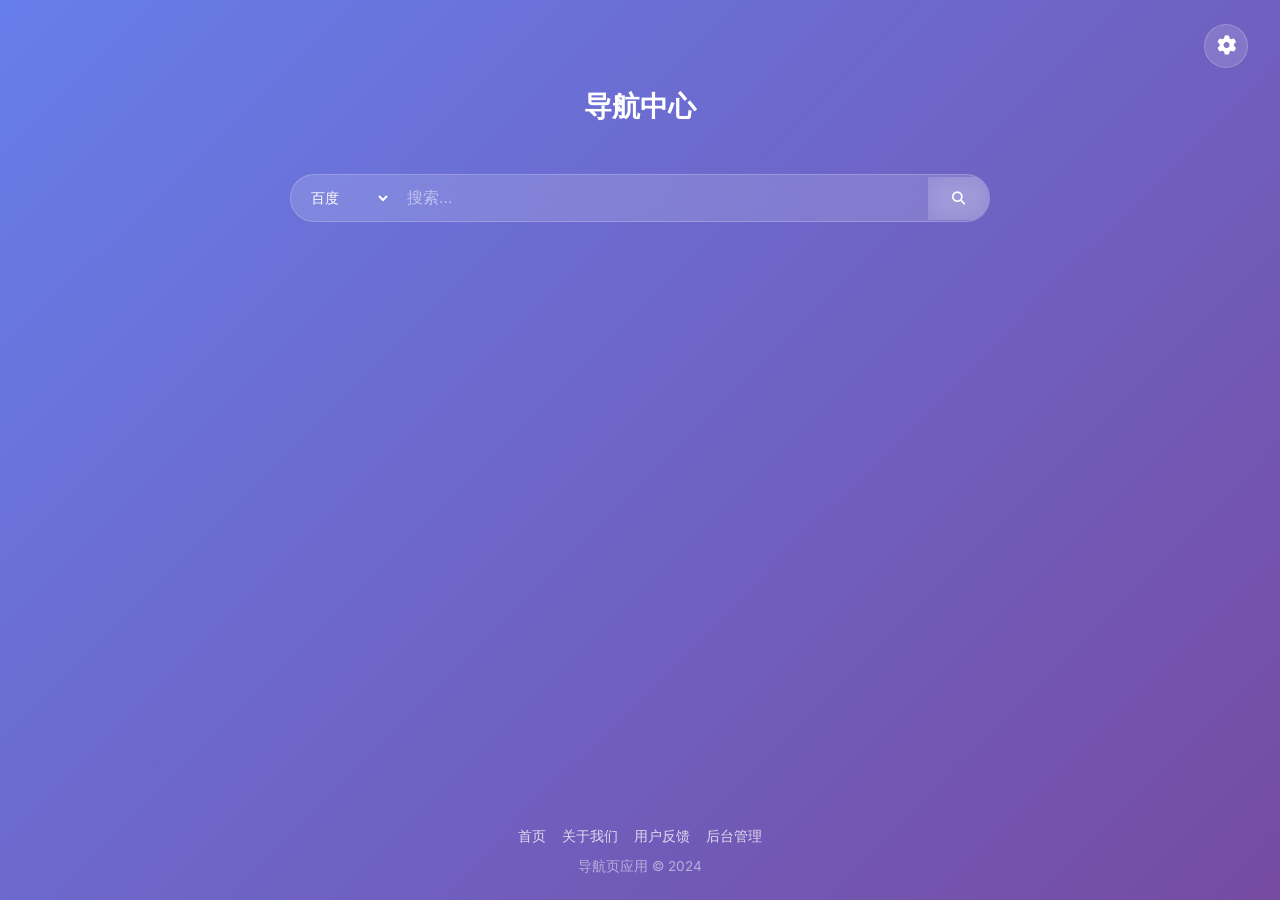
==== commit 81404b20: "Update index.html" ====
--- a/index.html
+++ b/index.html
@@ -8,7 +8,15 @@
     <link href="https://fonts.googleapis.com/css2?family=Inter:wght@300;400;500;600;700&display=swap" rel="stylesheet">
     <link rel="stylesheet" href="https://cdnjs.cloudflare.com/ajax/libs/font-awesome/6.4.0/css/all.min.css">
 </head>
-<body>
+<body class="font-medium">
+    <!-- 1. 加载遮罩层：必须在最前面，防止看到未渲染的紫色背景 -->
+    <div id="loadingOverlay" class="loading-overlay">
+        <div class="loading-spinner">
+            <div class="spinner"></div>
+            <p>正在进入导航...</p>
+        </div>
+    </div>
+
     <div id="app">
         <header class="header" id="header">
             <div class="header-content">
@@ -81,13 +89,6 @@
         </div>
     </div>
 
-    <div id="loadingOverlay" class="loading-overlay">
-        <div class="loading-spinner">
-            <div class="spinner"></div>
-            <p>加载中...</p>
-        </div>
-    </div>
-
     <script src="app.js"></script>
 </body>
 </html>
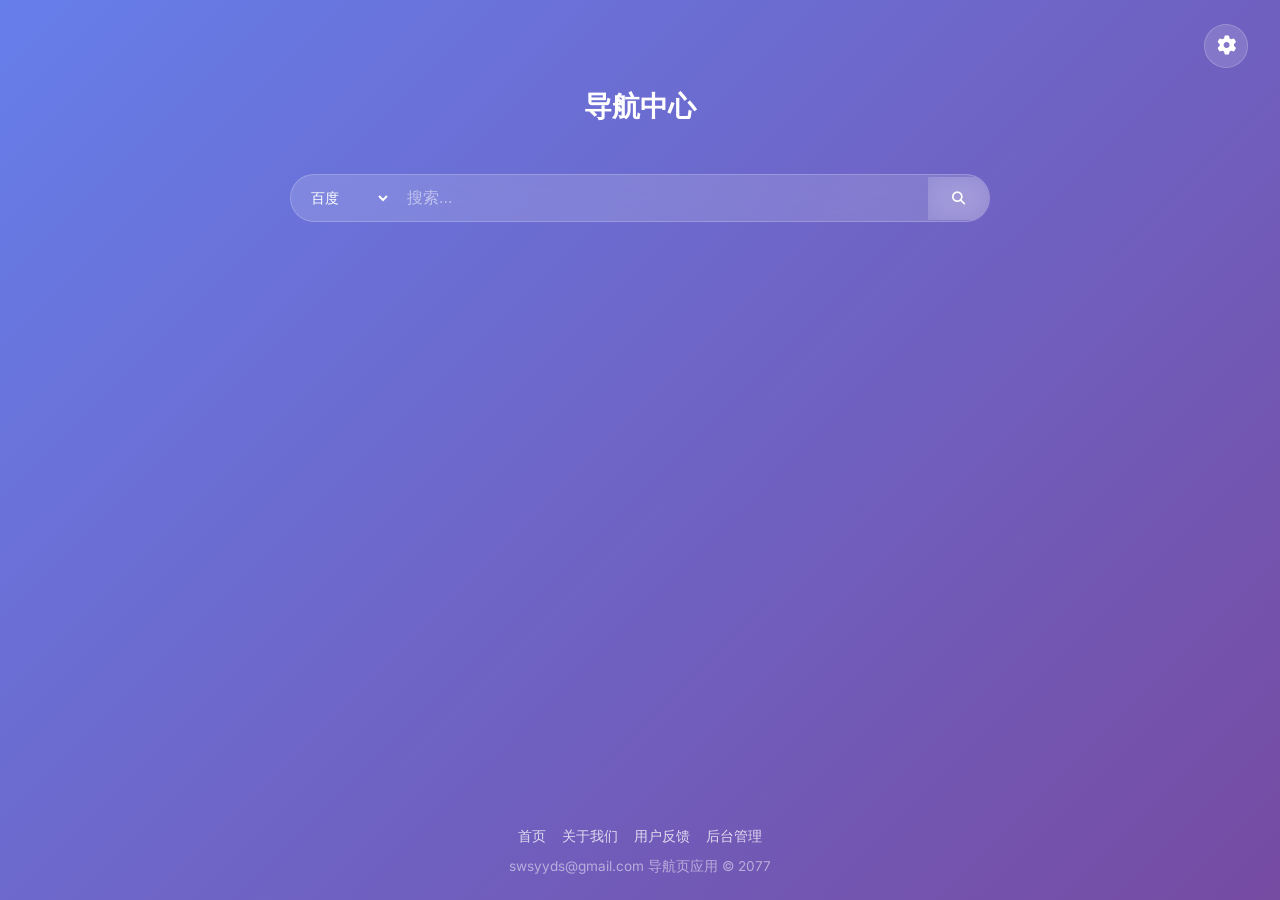
==== commit 5f3e7acd: "Update index.html" ====
--- a/index.html
+++ b/index.html
@@ -7,16 +7,9 @@
     <link rel="stylesheet" href="style.css">
     <link href="https://fonts.googleapis.com/css2?family=Inter:wght@300;400;500;600;700&display=swap" rel="stylesheet">
     <link rel="stylesheet" href="https://cdnjs.cloudflare.com/ajax/libs/font-awesome/6.4.0/css/all.min.css">
+<base target="_blank">
 </head>
-<body class="font-medium">
-    <!-- 1. 加载遮罩层：必须在最前面，防止看到未渲染的紫色背景 -->
-    <div id="loadingOverlay" class="loading-overlay">
-        <div class="loading-spinner">
-            <div class="spinner"></div>
-            <p>正在进入导航...</p>
-        </div>
-    </div>
-
+<body>
     <div id="app">
         <header class="header" id="header">
             <div class="header-content">
@@ -65,9 +58,9 @@
                 <a href="index.html">首页</a>
                 <a href="about.html">关于我们</a>
                 <a href="feedback.html">用户反馈</a>
-                <a href="admin.html">后台管理</a>
+                <a href="javascript:void(0)" onclick="goAdmin()">后台管理</a>
             </nav>
-            <p>导航页应用 © 2024</p>
+            <p>swsyyds@gmail.com 导航页应用 © 2077</p>
         </footer>
     </div>
 
@@ -89,6 +82,25 @@
         </div>
     </div>
 
+    <div id="loadingOverlay" class="loading-overlay">
+        <div class="loading-spinner">
+            <div class="spinner"></div>
+            <p>加载中...</p>
+        </div>
+    </div>
+
     <script src="app.js"></script>
+
+<script>
+function goAdmin() {
+    const user = JSON.parse(localStorage.getItem('currentUser') || '{}');
+    if (user && user.expiresAt && Date.now() < user.expiresAt) {
+        window.location.href = 'admin.html';
+    } else {
+        window.location.href = 'login.html';
+    }
+}
+document.getElementById('adminBtn').addEventListener('click', goAdmin);
+</script>
 </body>
 </html>
